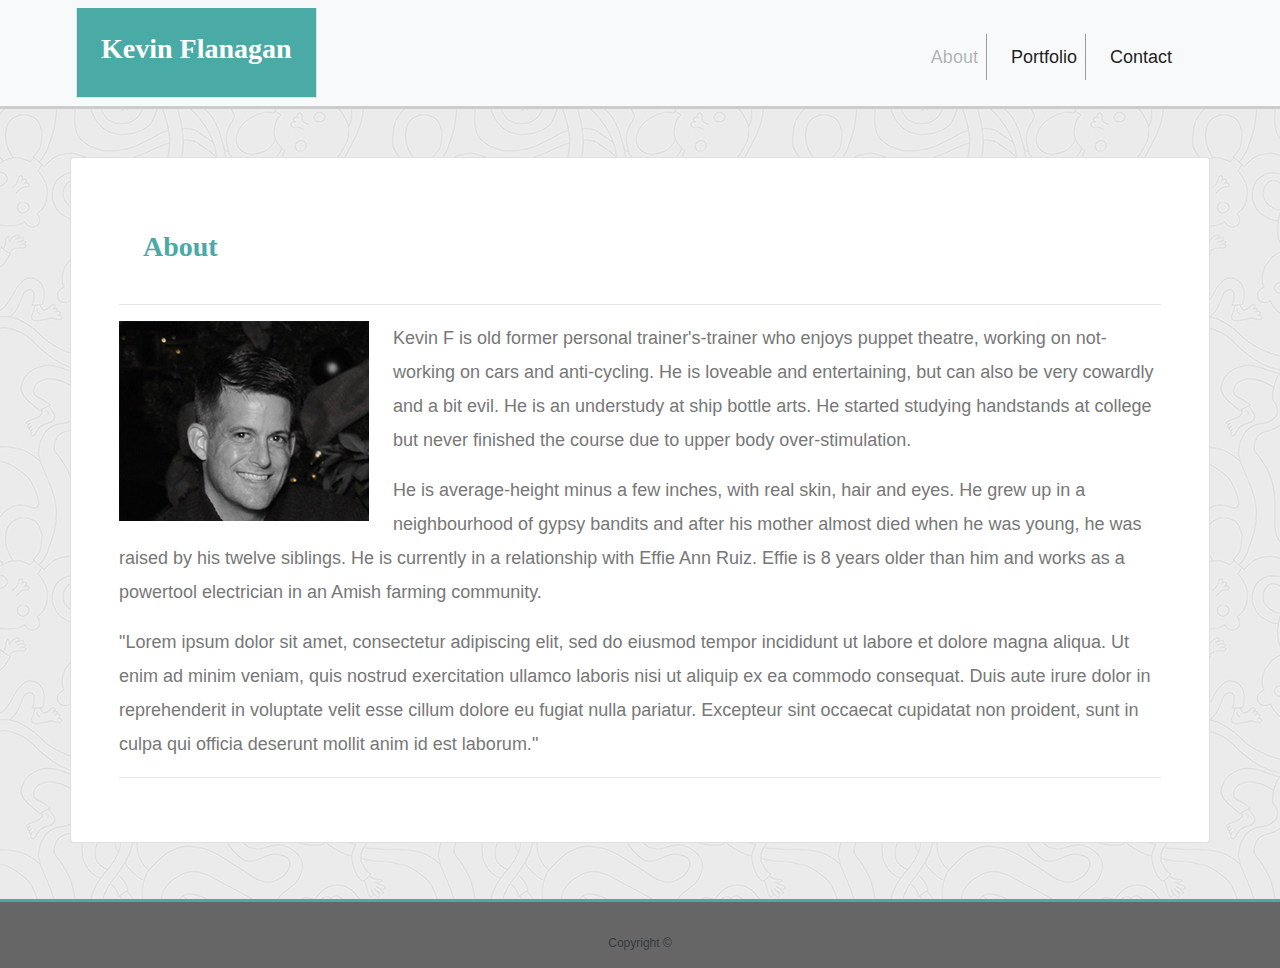
==== index.html @ 7a46f20c "first bootstrap fix push" ====
<!doctype html>
<html lang="en">
  <head>
    <!-- Required meta tags -->
    <meta charset="utf-8">
    <meta name="viewport" content="width=device-width, initial-scale=1, shrink-to-fit=no">

    <!-- Bootstrap CSS -->
    <link rel="stylesheet" href="https://stackpath.bootstrapcdn.com/bootstrap/4.3.1/css/bootstrap.min.css" integrity="sha384-ggOyR0iXCbMQv3Xipma34MD+dH/1fQ784/j6cY/iJTQUOhcWr7x9JvoRxT2MZw1T" crossorigin="anonymous">
    <link rel="stylesheet" type="text/css" media="screen" href="assets/css/style.css">

    <title>Bootstrap Portfolio</title>
  </head>
  <body>
    <nav class="navbar navbar-light navbar-expand bg-light pb-0">
      <a href="#" class="navbar-brand border border-top-0 h1 p-4 text-white">Kevin Flanagan</a>      
      <div class="d-flex flex-row ml-auto p-3 bg-highlight" id="navbarMain">
        <div class="navbar-nav">
          <a class="nav-item nav-link disabled" href="index.html">About</a>
          <a class="nav-item nav-link active" href="portfolio.html">Portfolio</a>
          <a class="nav-item nav-link active" href="contact.html">Contact</a>
        </div>
      </div>
    </nav>

    <div class="container mt-5">

        <div class="row">
          <div class="card card-main col-12 p-5">
            <div class="row">
              <div class="col-12">
                <h1 class="p-4 ">About</h1>
                <hr>
              </div>
            </div>
            <div class="row">
              <div class="col-12">
                <img class="img-fluid float-left mr-4" src="assets/img/profile_250x200.png">
                <p class="">Kevin F is old former personal trainer's-trainer who enjoys puppet theatre, working on not-working on cars and anti-cycling. He is loveable and entertaining, but can also be very cowardly and a bit evil. He is an understudy at ship bottle arts. He started studying handstands at college but never finished the course due to upper body over-stimulation.</p>

                <p>He is average-height minus a few inches, with real skin, hair and eyes. He grew up in a neighbourhood of gypsy bandits and after his mother almost died when he was young, he was raised by his twelve siblings. He is currently in a relationship with Effie Ann Ruiz. Effie is 8 years older than him and works as a powertool electrician in an Amish farming community.</p>
                  
                <p>"Lorem ipsum dolor sit amet, consectetur adipiscing elit, sed do eiusmod tempor incididunt ut labore et dolore magna aliqua. Ut enim ad minim veniam, quis nostrud exercitation ullamco laboris nisi ut aliquip ex ea commodo consequat. Duis aute irure dolor in reprehenderit in voluptate velit esse cillum dolore eu fugiat nulla pariatur. Excepteur sint occaecat cupidatat non proident, sunt in culpa qui officia deserunt mollit anim id est laborum."</p>
                <hr>
              </div>
            </div>
                    
          </div>
        </div>
        
        <footer class="page-footer">
            <div class="footer-copyright text-center text-dark pt-4 pb-2">Copyright ©</div>            
        </footer>
        

    </div>
        <!--container-->

    <!-- Optional JavaScript -->
    <!-- jQuery first, then Popper.js, then Bootstrap JS -->
    <script src="https://code.jquery.com/jquery-3.3.1.slim.min.js" integrity="sha384-q8i/X+965DzO0rT7abK41JStQIAqVgRVzpbzo5smXKp4YfRvH+8abtTE1Pi6jizo" crossorigin="anonymous"></script>
    <script src="https://cdnjs.cloudflare.com/ajax/libs/popper.js/1.14.7/umd/popper.min.js" integrity="sha384-UO2eT0CpHqdSJQ6hJty5KVphtPhzWj9WO1clHTMGa3JDZwrnQq4sF86dIHNDz0W1" crossorigin="anonymous"></script>
    <script src="https://stackpath.bootstrapcdn.com/bootstrap/4.3.1/js/bootstrap.min.js" integrity="sha384-JjSmVgyd0p3pXB1rRibZUAYoIIy6OrQ6VrjIEaFf/nJGzIxFDsf4x0xIM+B07jRM" crossorigin="anonymous"></script>
  </body>
</html>
---- assets/css/style.css ----
/*

QUESTIONS:
~34
TODO why padding by border wont work? 

*/


 
body {
    background-image: url("../img/bg.png");
    font-family: Arial, Helvetica, sans-serif;
    margin: 0;
    padding: 0;
    font-size: 18px;
    line-height: 34px;
    color: #777777;
    position: relative;
}

.navbar{
    border-bottom: 3px solid #cccccc;
        
} 
.navbar-nav {
    margin-right: 60px;    
}
.navbar-brand {
    height: 90px;
    margin-left: 60px;
    font-size: 28px;
    font-family: Georgia, "Times New Roman", Times, serif;
    background-color: #4AAAA5;
    font-weight: bold;
}

.nav-item {
    /* height: 90px; */
    font-size: 18px;
    line-height: 30px;
    border-right: 1px solid #999999; 
    /*TODO why padding by border wont work? */
    margin: 0 8px;
}

.nav-item:last-child{
    border-right: 0;
}
.nav-item:hover {
    background-color: teal;    
}
.card-main {
    min-height: calc(100vh - 300px);
    margin-bottom: 125px;
    width: 660px;
}
h1{ 
    font-size: 28px;
    font-family: Georgia, "Times New Roman", Times, serif;
    color: #4AAAA5;
    font-weight: bold;
}


.page-footer{
    background-color: #666666;
    border-top: 3px solid #4AAAA5;
    position: absolute;
    /* fixed differs from absolute? */
    bottom: 0;
    left: 0;
    width: 100%;
    /* height: 60px;  */   
    /* line-height: 60px;  */   
    z-index:-9999;
}

.footer-copyright{
    font-size: 12px;
    font-weight: lighter;
    /*TODO light and bold don't affect anything? */ 
}
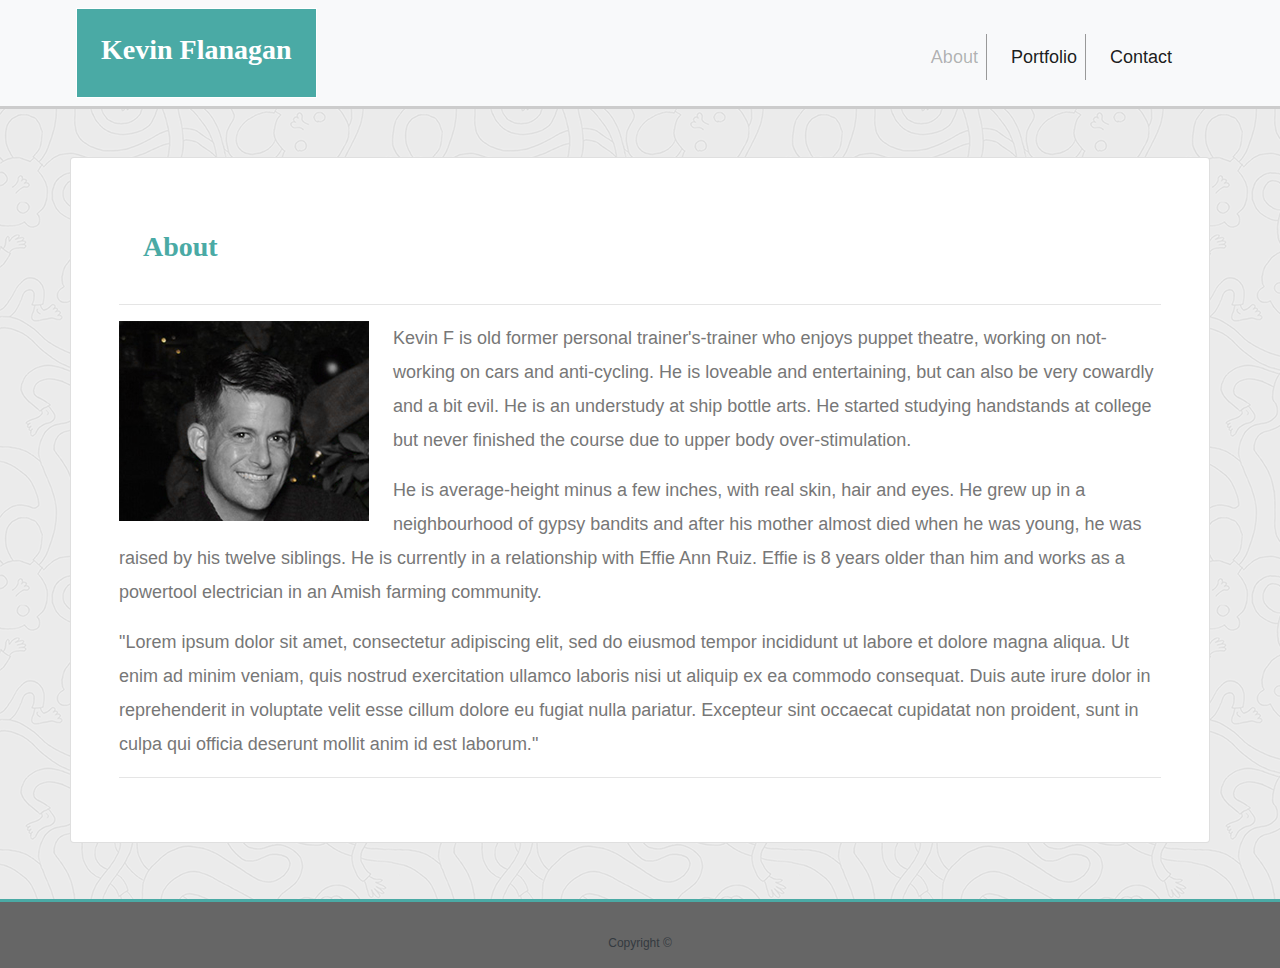
==== commit 471c5b3f: "added filler pages" ====
--- a/index.html
+++ b/index.html
@@ -13,7 +13,7 @@
   </head>
   <body>
     <nav class="navbar navbar-light navbar-expand bg-light pb-0">
-      <a href="#" class="navbar-brand border border-top-0 h1 p-4 text-white">Kevin Flanagan</a>      
+      <a href="#" class="navbar-brand border border-white h1 p-4 text-white">Kevin Flanagan</a>      
       <div class="d-flex flex-row ml-auto p-3 bg-highlight" id="navbarMain">
         <div class="navbar-nav">
           <a class="nav-item nav-link disabled" href="index.html">About</a>
--- a/assets/css/style.css
+++ b/assets/css/style.css
@@ -48,7 +48,7 @@
     border-right: 0;
 }
 .nav-item:hover {
-    background-color: teal;    
+    background-color: #4AAAA5;    
 }
 .card-main {
     min-height: calc(100vh - 300px);
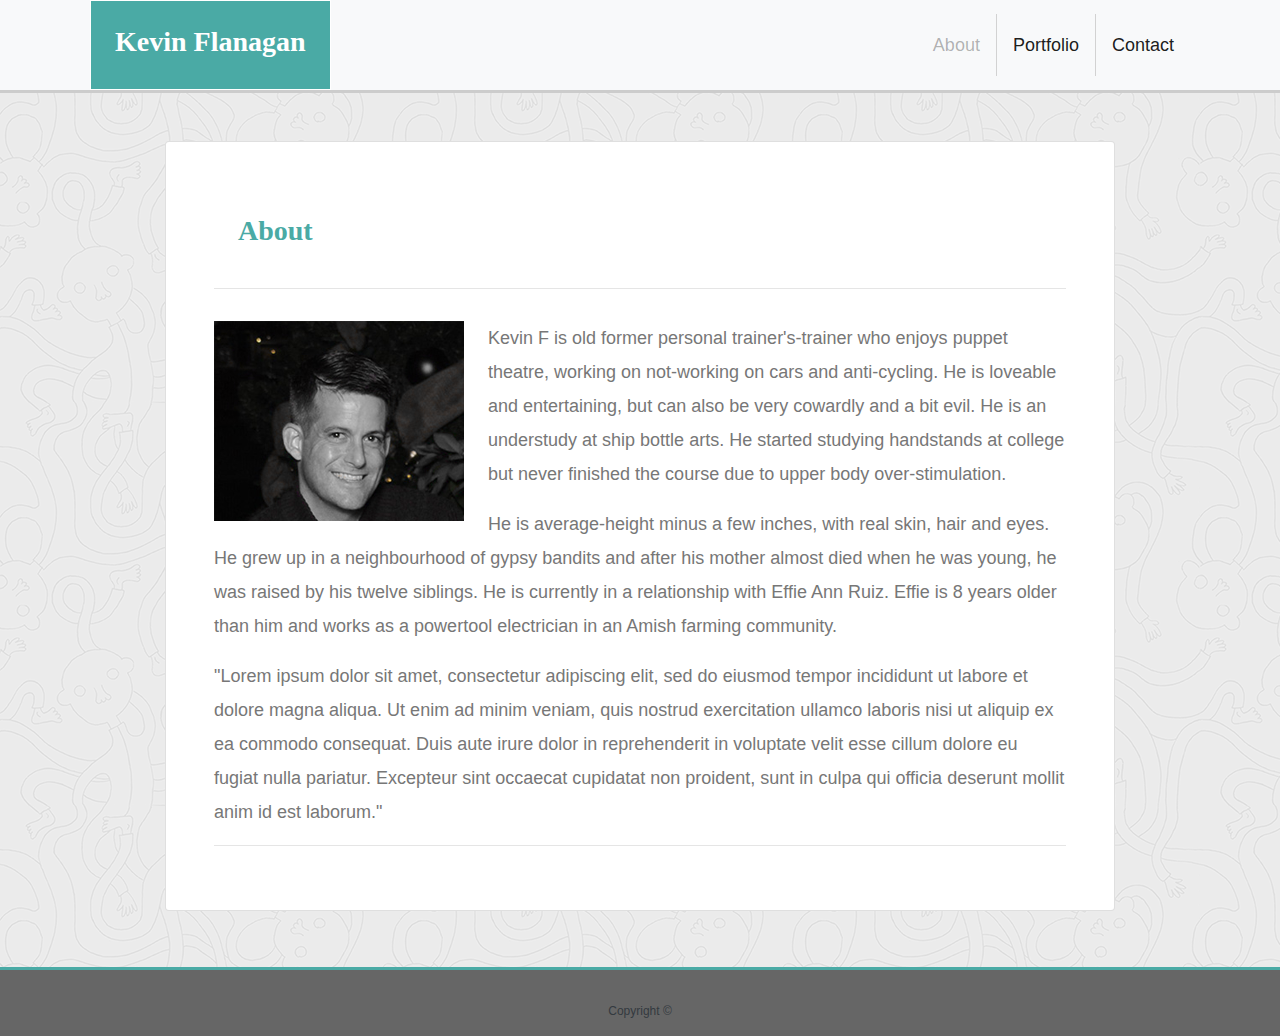
==== commit 3b236239: "added (broken) portfolio images" ====
--- a/index.html
+++ b/index.html
@@ -14,11 +14,11 @@
   <body>
     <nav class="navbar navbar-light navbar-expand bg-light pb-0">
       <a href="#" class="navbar-brand border border-white h1 p-4 text-white">Kevin Flanagan</a>      
-      <div class="d-flex flex-row ml-auto p-3 bg-highlight" id="navbarMain">
+      <div class="d-flex flex-row ml-auto bg-highlight" id="navbarMain">
         <div class="navbar-nav">
-          <a class="nav-item nav-link disabled" href="index.html">About</a>
-          <a class="nav-item nav-link active" href="portfolio.html">Portfolio</a>
-          <a class="nav-item nav-link active" href="contact.html">Contact</a>
+          <a class="nav-item nav-link disabled p-3" href="index.html">About</a>
+          <a class="nav-item nav-link active p-3" href="portfolio.html">Portfolio</a>
+          <a class="nav-item nav-link active p-3" href="contact.html">Contact</a>
         </div>
       </div>
     </nav>
@@ -26,11 +26,12 @@
     <div class="container mt-5">
 
         <div class="row">
-          <div class="card card-main col-12 p-5">
+          <div class="col-1"></div>
+          <div class="card card-main col-10 p-5">
             <div class="row">
               <div class="col-12">
                 <h1 class="p-4 ">About</h1>
-                <hr>
+                <hr class="pt-3">
               </div>
             </div>
             <div class="row">
@@ -46,6 +47,7 @@
             </div>
                     
           </div>
+          <div class="col-1"></div>
         </div>
         
         <footer class="page-footer">
--- a/assets/css/style.css
+++ b/assets/css/style.css
@@ -21,14 +21,15 @@
 
 .navbar{
     border-bottom: 3px solid #cccccc;
-        
+    padding: 0;        
 } 
 .navbar-nav {
-    margin-right: 60px;    
+    margin-right: 90px;    
 }
 .navbar-brand {
     height: 90px;
-    margin-left: 60px;
+    margin: 0 0 0 90px;
+
     font-size: 28px;
     font-family: Georgia, "Times New Roman", Times, serif;
     background-color: #4AAAA5;
@@ -39,11 +40,10 @@
     /* height: 90px; */
     font-size: 18px;
     line-height: 30px;
-    border-right: 1px solid #999999; 
-    /*TODO why padding by border wont work? */
-    margin: 0 8px;
+    border-right: 1px solid #d2d2d2;         
+    /*TODO !!!!!!! why padding by border wont work? */
+    /* margin: 0 8px; */
 }
-
 .nav-item:last-child{
     border-right: 0;
 }
@@ -55,14 +55,35 @@
     margin-bottom: 125px;
     width: 660px;
 }
+.card-container{    
+    padding: 0;
+    margin: 0 auto;
+    width: 100%;
+    height: 15vw;
+    object-fit: cover;
+    /* overflow: hidden; */
+}
+.btn-title{
+    border-radius: 0;   
+    width: 250px;
+    height: 65px;
+    line-height: 45px;
+    color: white;
+    /* background: #4aaaa5; */
+    z-index: 50;
+    position: relative;
+    bottom: 85px;
+    left: 0;    
+    overflow: none;
+    text-align: center;
+    font-family: Georgia, "Times New Roman", Times, serif;
+}
 h1{ 
     font-size: 28px;
     font-family: Georgia, "Times New Roman", Times, serif;
     color: #4AAAA5;
     font-weight: bold;
 }
-
-
 .page-footer{
     background-color: #666666;
     border-top: 3px solid #4AAAA5;
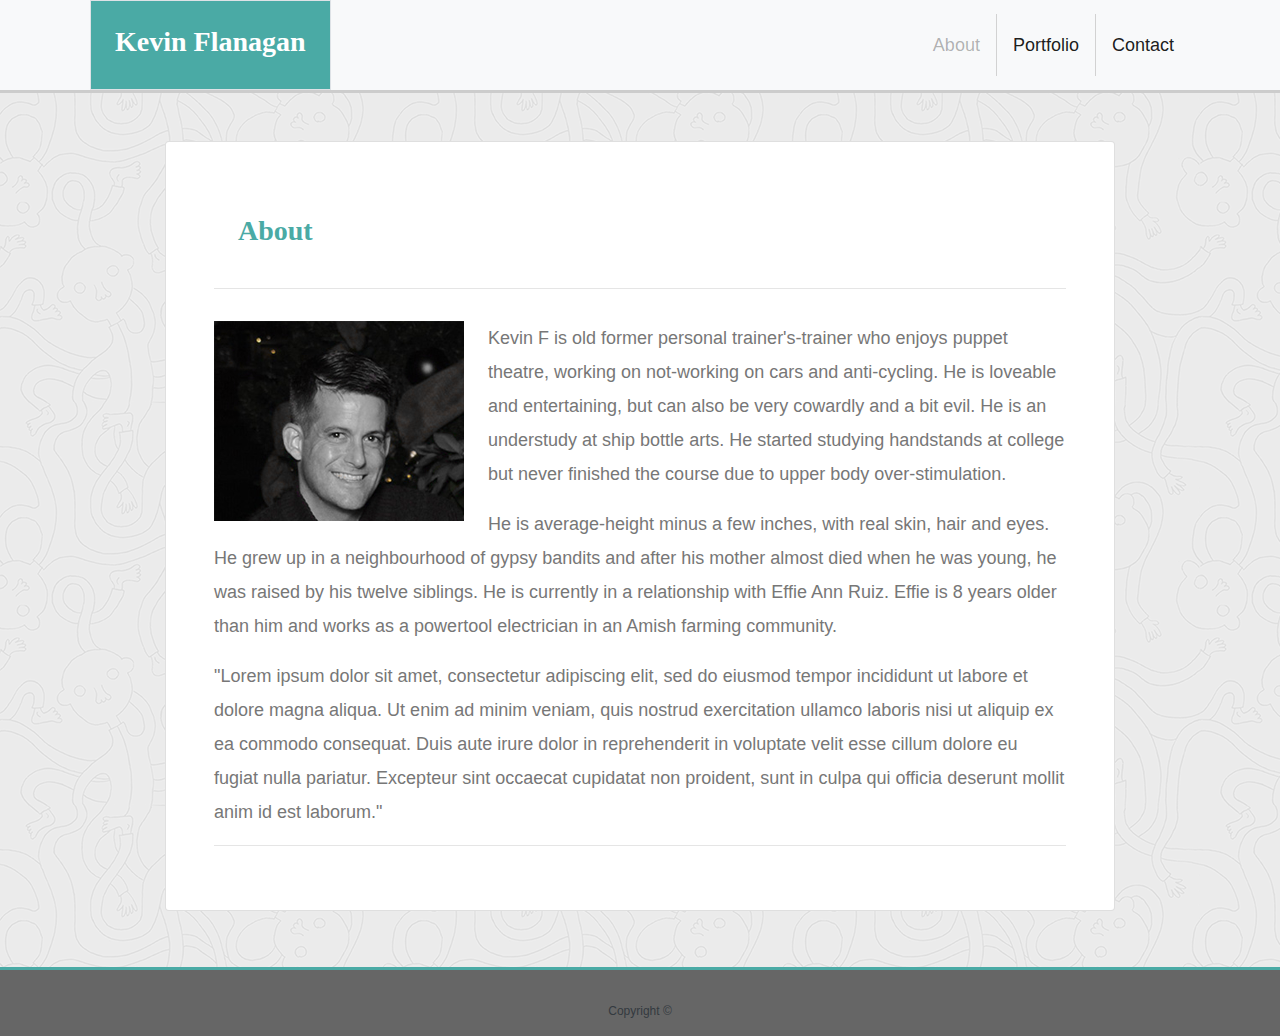
==== commit 4babfedc: "fixed up a double nav-brand header" ====
--- a/index.html
+++ b/index.html
@@ -12,9 +12,15 @@
     <title>Bootstrap Portfolio</title>
   </head>
   <body>
-    <nav class="navbar navbar-light navbar-expand bg-light pb-0">
-      <a href="#" class="navbar-brand border border-white h1 p-4 text-white">Kevin Flanagan</a>      
-      <div class="d-flex flex-row ml-auto bg-highlight" id="navbarMain">
+    <div class="mr-auto d-sm-none d-inline-block w-100 bg-white"><a href="#" class="navbar-brand border h1 p-4 text-white">Kevin Flanagan</a></div><!--<img src="//placehold.it/300?text=KEVIN FLANAGAN" alt="logo">-->
+    <nav class="navbar navbar-light navbar-expand-md bg-light pb-0">
+      <a href="#" class="navbar-brand border h1 p-4 text-white d-none d-sm-block">Kevin Flanagan</a>
+    
+      <button class="navbar-toggler mr-5 ml-3" type="button" data-toggle="collapse" data-target="#navbarMain">
+        <span class="navbar-toggler-icon"></span>
+      </button>
+    
+      <div class="collapse navbar-collapse ml-auto justify-content-end" id="navbarMain">
         <div class="navbar-nav">
           <a class="nav-item nav-link disabled p-3" href="index.html">About</a>
           <a class="nav-item nav-link active p-3" href="portfolio.html">Portfolio</a>
@@ -22,7 +28,7 @@
         </div>
       </div>
     </nav>
-
+      
     <div class="container mt-5">
 
         <div class="row">
--- a/assets/css/style.css
+++ b/assets/css/style.css
@@ -5,8 +5,6 @@
 TODO why padding by border wont work? 
 
 */
-
-
  
 body {
     background-image: url("../img/bg.png");
@@ -56,27 +54,50 @@
     width: 660px;
 }
 .card-container{    
-    padding: 0;
-    margin: 0 auto;
+    /* padding: 0; */
+    /*TODO padding 0 won't remove card padding. pr pb */
+    /* margin: 0 auto; */
     width: 100%;
-    height: 15vw;
-    object-fit: cover;
-    /* overflow: hidden; */
+    /* height: 15vw;
+    position: relative; */
+    /* object-fit: cover; */
+    /* overflow: hidden; */    
+    float: left;
+    /* width: 274px; */
+    margin: 20px 0 25px;
+    overflow: auto;
 }
+
+/* .card-container a:hover{opacity: 19%;} */
 .btn-title{
     border-radius: 0;   
-    width: 250px;
-    height: 65px;
-    line-height: 45px;
-    color: white;
-    /* background: #4aaaa5; */
-    z-index: 50;
-    position: relative;
-    bottom: 85px;
-    left: 0;    
-    overflow: none;
+    /* width: 250px; */
+    width: 90%;
+    /* height: 45px;     */
+    line-height: calc(3vh);   
+    color: white;    
+    position: absolute;
+    top: 80%;
+    left: 50%;
+    transform: translate(-50%, -50%);
+    /* position: relative; */
+    /* bottom: 85px; */
+    /* left: 0;     */
+    /* overflow: none; */
     text-align: center;
     font-family: Georgia, "Times New Roman", Times, serif;
+       
+    width: 100%;
+    /* padding: 15px; */
+    margin-bottom: 0 auto;
+    font-weight: 300;
+    background: #4aaaa5;
+}
+.col-md-4{
+    padding-left: 0;
+    padding-right: 0;
+    margin-left: 15px;
+    margin-right: 15px;
 }
 h1{ 
     font-size: 28px;
